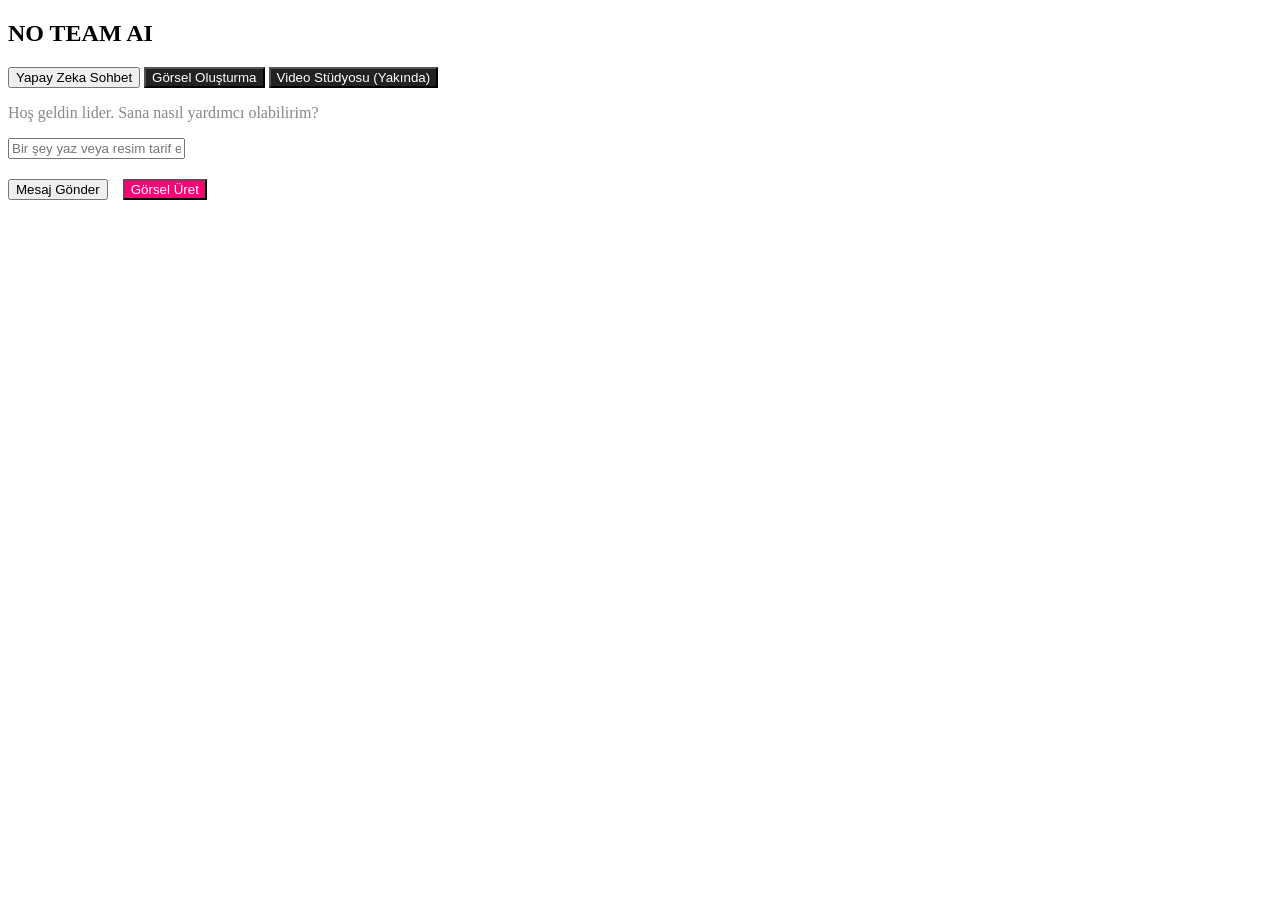
==== index.html @ cbb5425e "Create index.html" ====
<!DOCTYPE html>
<html lang="tr">
<head>
    <meta charset="UTF-8">
    <title>No Team AI | Dashboard</title>
    <link rel="stylesheet" href="style.css">
</head>
<body>
    <div class="sidebar">
        <h2>NO TEAM AI</h2>
        <button class="btn-primary">Yapay Zeka Sohbet</button>
        <button style="background:#222; color:white;">Görsel Oluşturma</button>
        <button style="background:#222; color:white;">Video Stüdyosu (Yakında)</button>
    </div>
    <div class="main-content">
        <div class="chat-box" id="output">
            <p style="color:#888;">Hoş geldin lider. Sana nasıl yardımcı olabilirim?</p>
        </div>
        <input type="text" id="userInput" placeholder="Bir şey yaz veya resim tarif et...">
        <div style="margin-top:20px; display:flex; gap:15px;">
            <button class="btn-primary" onclick="runAI('chat')">Mesaj Gönder</button>
            <button style="background:#ff0077; color:white;" onclick="runAI('img')">Görsel Üret</button>
        </div>
        <img id="resultImg" style="display:none;">
    </div>
    <script src="script.js"></script>
</body>
</html>
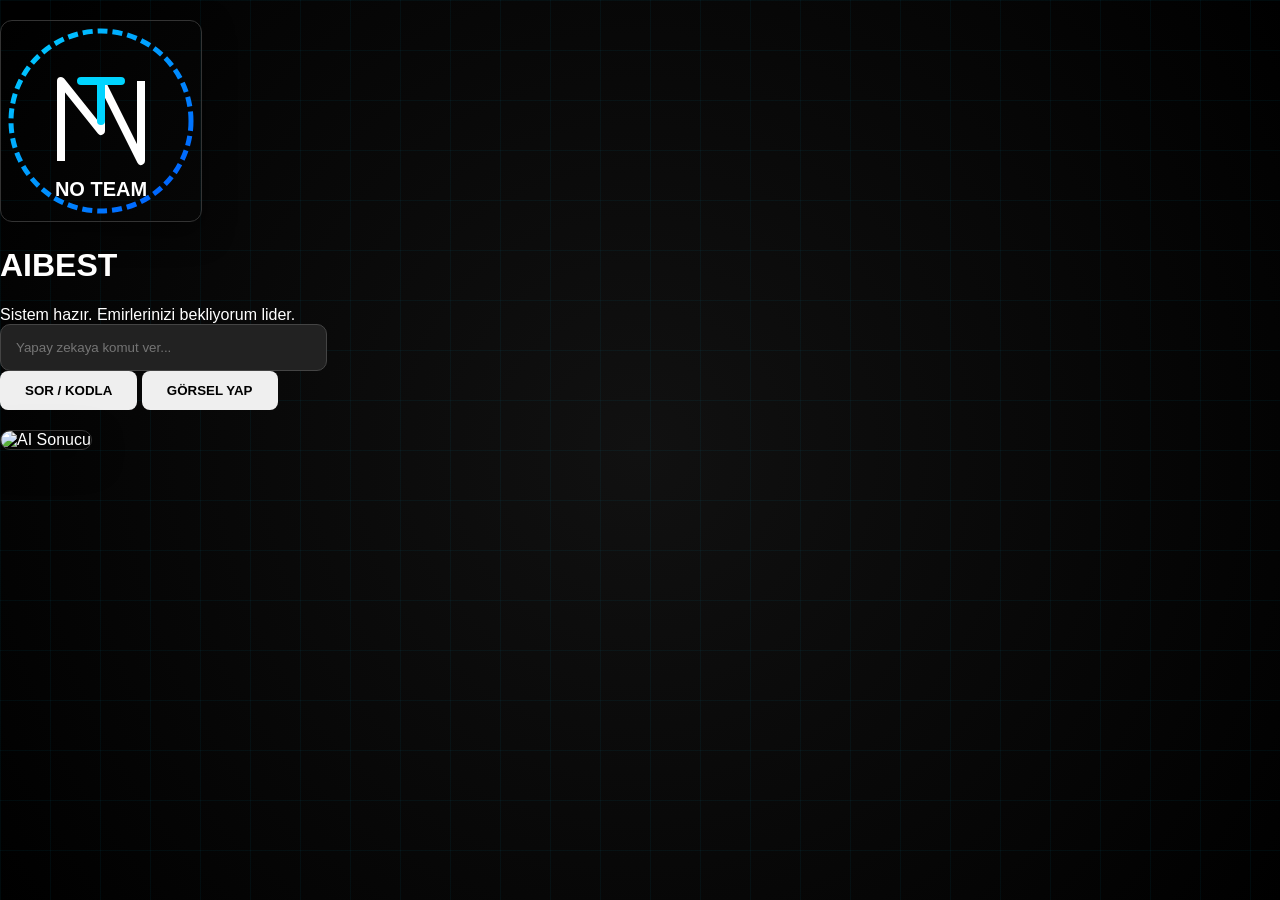
==== commit c70f4543: "Update index.html" ====
--- a/index.html
+++ b/index.html
@@ -2,28 +2,30 @@
 <html lang="tr">
 <head>
     <meta charset="UTF-8">
-    <title>No Team AI | Dashboard</title>
+    <meta name="viewport" content="width=device-width, initial-scale=1.0">
+    <title>AiBest | No Team Studio</title>
     <link rel="stylesheet" href="style.css">
+    <link rel="manifest" href="manifest.json">
 </head>
 <body>
-    <div class="sidebar">
-        <h2>NO TEAM AI</h2>
-        <button class="btn-primary">Yapay Zeka Sohbet</button>
-        <button style="background:#222; color:white;">Görsel Oluşturma</button>
-        <button style="background:#222; color:white;">Video Stüdyosu (Yakında)</button>
-    </div>
-    <div class="main-content">
-        <div class="chat-box" id="output">
-            <p style="color:#888;">Hoş geldin lider. Sana nasıl yardımcı olabilirim?</p>
+    <div class="container">
+        <header>
+            <img src="logo.svg" alt="AiBest Logo" class="logo">
+            <h1>AIBEST</h1>
+        </header>
+        
+        <div id="output" class="chat-display">Sistem hazır. Emirlerinizi bekliyorum lider.</div>
+        
+        <div class="input-area">
+            <input type="text" id="userInput" placeholder="Yapay zekaya komut ver...">
+            <div class="buttons">
+                <button class="btn-chat" onclick="runAI('chat')">SOR / KODLA</button>
+                <button class="btn-img" onclick="runAI('img')">GÖRSEL YAP</button>
+            </div>
         </div>
-        <input type="text" id="userInput" placeholder="Bir şey yaz veya resim tarif et...">
-        <div style="margin-top:20px; display:flex; gap:15px;">
-            <button class="btn-primary" onclick="runAI('chat')">Mesaj Gönder</button>
-            <button style="background:#ff0077; color:white;" onclick="runAI('img')">Görsel Üret</button>
-        </div>
-        <img id="resultImg" style="display:none;">
+        
+        <img id="resultImg" class="ai-image" alt="AI Sonucu">
     </div>
     <script src="script.js"></script>
 </body>
 </html>
-
--- a/style.css
+++ b/style.css
@@ -0,0 +1,32 @@
+body { background: #0a0a0a; color: white; font-family: 'Inter', sans-serif; margin: 0; display: flex; height: 100vh; }
+.sidebar { width: 250px; background: #111; border-right: 1px solid #222; padding: 20px; display: flex; flex-direction: column; gap: 15px; }
+.main-content { flex: 1; padding: 40px; display: flex; flex-direction: column; align-items: center; }
+.chat-box { width: 100%; max-width: 700px; height: 400px; background: #161616; border-radius: 15px; border: 1px solid #333; padding: 20px; overflow-y: auto; margin-bottom: 20px; }
+input { width: 100%; max-width: 700px; padding: 15px; background: #222; border: 1px solid #444; border-radius: 10px; color: white; outline: none; }
+button { padding: 12px 25px; border-radius: 8px; border: none; font-weight: bold; cursor: pointer; transition: 0.3s; }
+.btn-primary { background: #00d4ff; color: #000; }
+.btn-primary:hover { background: #00b8e6; }
+img { max-width: 100%; border-radius: 12px; margin-top: 20px; border: 1px solid #333; box-shadow: 0 10px 30px rgba(0,0,0,0.5); }
+
+body {
+    background: radial-gradient(circle at center, #111 0%, #000 100%);
+    overflow-x: hidden;
+}
+
+body::before {
+    content: "";
+    position: fixed;
+    top: 0; left: 0;
+    width: 200%; height: 200%;
+    background-image: 
+        linear-gradient(rgba(0, 212, 255, 0.05) 1px, transparent 1px),
+        linear-gradient(90deg, rgba(0, 212, 255, 0.05) 1px, transparent 1px);
+    background-size: 50px 50px;
+    animation: move 60s linear infinite;
+    z-index: -1;
+}
+
+@keyframes move {
+    from { transform: translate(0, 0); }
+    to { transform: translate(-50px, -50px); }
+      }
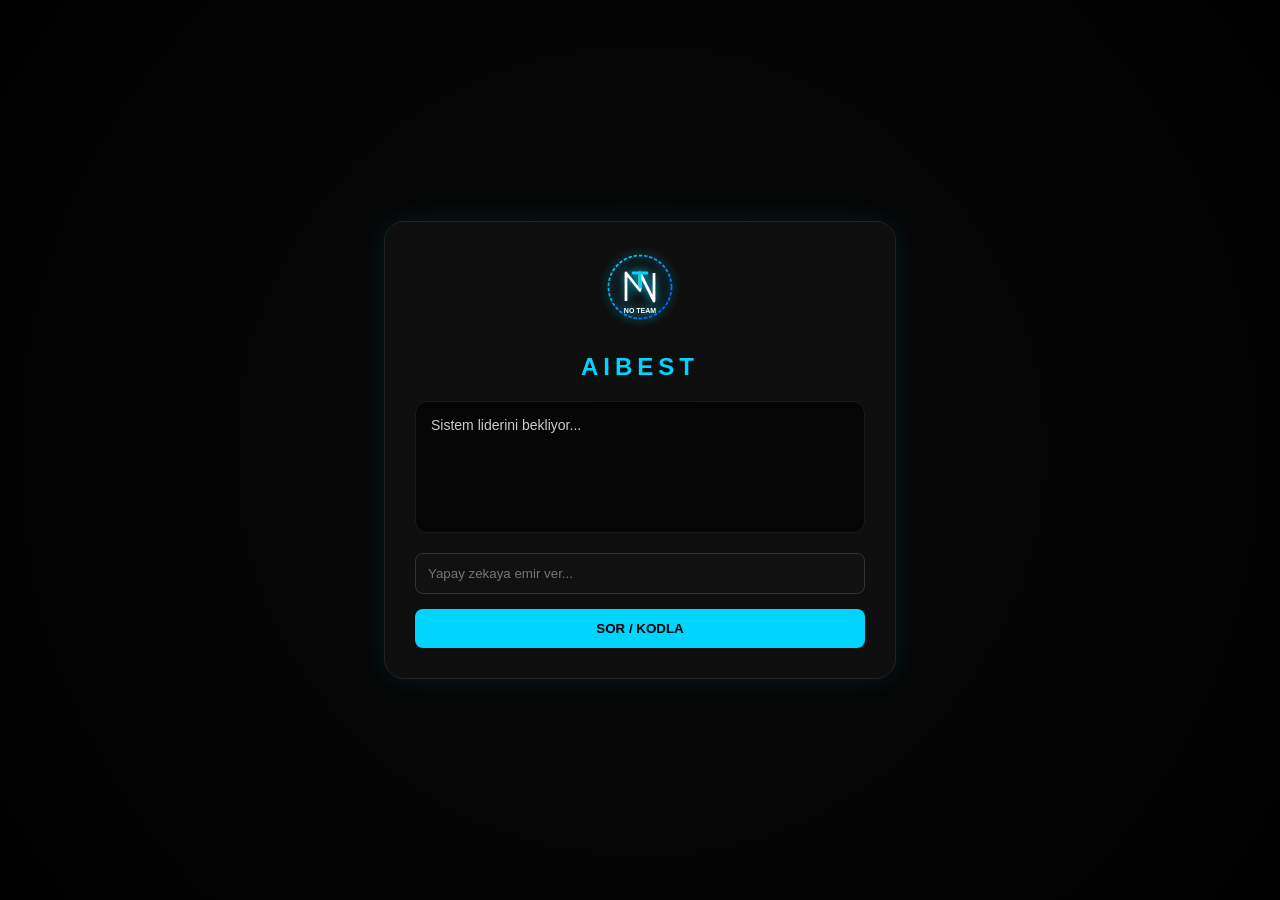
==== commit 95c22aa4: "Add files via upload" ====
--- a/index.html
+++ b/index.html
@@ -5,7 +5,6 @@
     <meta name="viewport" content="width=device-width, initial-scale=1.0">
     <title>AiBest | No Team Studio</title>
     <link rel="stylesheet" href="style.css">
-    <link rel="manifest" href="manifest.json">
 </head>
 <body>
     <div class="container">
@@ -14,17 +13,14 @@
             <h1>AIBEST</h1>
         </header>
         
-        <div id="output" class="chat-display">Sistem hazır. Emirlerinizi bekliyorum lider.</div>
+        <div id="output" class="chat-display">Sistem liderini bekliyor...</div>
         
         <div class="input-area">
-            <input type="text" id="userInput" placeholder="Yapay zekaya komut ver...">
+            <input type="text" id="userInput" placeholder="Yapay zekaya emir ver...">
             <div class="buttons">
-                <button class="btn-chat" onclick="runAI('chat')">SOR / KODLA</button>
-                <button class="btn-img" onclick="runAI('img')">GÖRSEL YAP</button>
+                <button class="btn-chat" onclick="runAI()">SOR / KODLA</button>
             </div>
         </div>
-        
-        <img id="resultImg" class="ai-image" alt="AI Sonucu">
     </div>
     <script src="script.js"></script>
 </body>
--- a/style.css
+++ b/style.css
@@ -1,32 +1,60 @@
-body { background: #0a0a0a; color: white; font-family: 'Inter', sans-serif; margin: 0; display: flex; height: 100vh; }
-.sidebar { width: 250px; background: #111; border-right: 1px solid #222; padding: 20px; display: flex; flex-direction: column; gap: 15px; }
-.main-content { flex: 1; padding: 40px; display: flex; flex-direction: column; align-items: center; }
-.chat-box { width: 100%; max-width: 700px; height: 400px; background: #161616; border-radius: 15px; border: 1px solid #333; padding: 20px; overflow-y: auto; margin-bottom: 20px; }
-input { width: 100%; max-width: 700px; padding: 15px; background: #222; border: 1px solid #444; border-radius: 10px; color: white; outline: none; }
-button { padding: 12px 25px; border-radius: 8px; border: none; font-weight: bold; cursor: pointer; transition: 0.3s; }
-.btn-primary { background: #00d4ff; color: #000; }
-.btn-primary:hover { background: #00b8e6; }
-img { max-width: 100%; border-radius: 12px; margin-top: 20px; border: 1px solid #333; box-shadow: 0 10px 30px rgba(0,0,0,0.5); }
-
 body {
-    background: radial-gradient(circle at center, #111 0%, #000 100%);
-    overflow-x: hidden;
+    background: radial-gradient(circle at center, #0a0a0a 0%, #000 100%);
+    color: white;
+    font-family: 'Segoe UI', sans-serif;
+    margin: 0;
+    display: flex;
+    justify-content: center;
+    align-items: center;
+    min-height: 100vh;
 }
 
-body::before {
-    content: "";
-    position: fixed;
-    top: 0; left: 0;
-    width: 200%; height: 200%;
-    background-image: 
-        linear-gradient(rgba(0, 212, 255, 0.05) 1px, transparent 1px),
-        linear-gradient(90deg, rgba(0, 212, 255, 0.05) 1px, transparent 1px);
-    background-size: 50px 50px;
-    animation: move 60s linear infinite;
-    z-index: -1;
+.container {
+    width: 90%;
+    max-width: 450px;
+    background: rgba(15, 15, 15, 0.95);
+    padding: 30px;
+    border-radius: 20px;
+    border: 1px solid #222;
+    box-shadow: 0 0 30px rgba(0, 212, 255, 0.1);
+    text-align: center;
 }
 
-@keyframes move {
-    from { transform: translate(0, 0); }
-    to { transform: translate(-50px, -50px); }
-      }
+.logo { width: 70px; margin-bottom: 10px; filter: drop-shadow(0 0 5px #00d4ff); }
+h1 { font-size: 24px; color: #00d4ff; letter-spacing: 5px; margin-bottom: 20px; }
+
+.chat-display {
+    background: #050505;
+    padding: 15px;
+    border-radius: 12px;
+    min-height: 100px;
+    margin-bottom: 20px;
+    border: 1px solid #1a1a1a;
+    font-size: 14px;
+    color: #ccc;
+    text-align: left;
+    overflow-y: auto;
+}
+
+input {
+    width: 100%;
+    padding: 12px;
+    background: #111;
+    border: 1px solid #333;
+    border-radius: 8px;
+    color: white;
+    outline: none;
+    box-sizing: border-box;
+}
+
+.buttons { margin-top: 15px; }
+button {
+    width: 100%;
+    padding: 12px;
+    border: none;
+    border-radius: 8px;
+    font-weight: bold;
+    cursor: pointer;
+    background: #00d4ff;
+    color: black;
+}
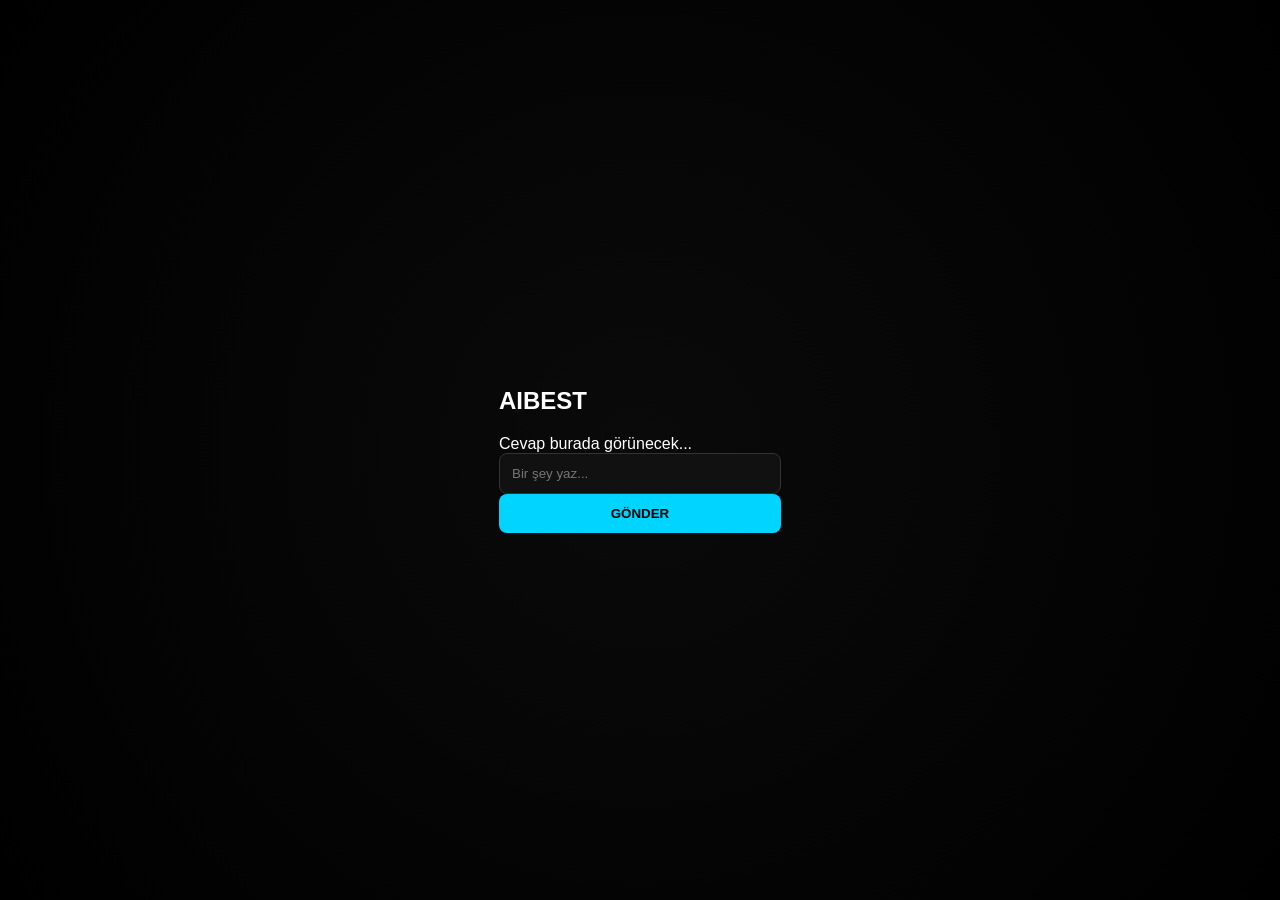
==== commit ca194e8d: "Update index.html" ====
--- a/index.html
+++ b/index.html
@@ -1,26 +1,16 @@
 <!DOCTYPE html>
-<html lang="tr">
+<html>
 <head>
     <meta charset="UTF-8">
-    <meta name="viewport" content="width=device-width, initial-scale=1.0">
-    <title>AiBest | No Team Studio</title>
+    <title>AiBest</title>
     <link rel="stylesheet" href="style.css">
 </head>
 <body>
-    <div class="container">
-        <header>
-            <img src="logo.svg" alt="AiBest Logo" class="logo">
-            <h1>AIBEST</h1>
-        </header>
-        
-        <div id="output" class="chat-display">Sistem liderini bekliyor...</div>
-        
-        <div class="input-area">
-            <input type="text" id="userInput" placeholder="Yapay zekaya emir ver...">
-            <div class="buttons">
-                <button class="btn-chat" onclick="runAI()">SOR / KODLA</button>
-            </div>
-        </div>
+    <div class="box">
+        <h2>AIBEST</h2>
+        <div id="sonuc">Cevap burada görünecek...</div>
+        <input type="text" id="mesaj" placeholder="Bir şey yaz...">
+        <button onclick="aiSorgula()">GÖNDER</button>
     </div>
     <script src="script.js"></script>
 </body>
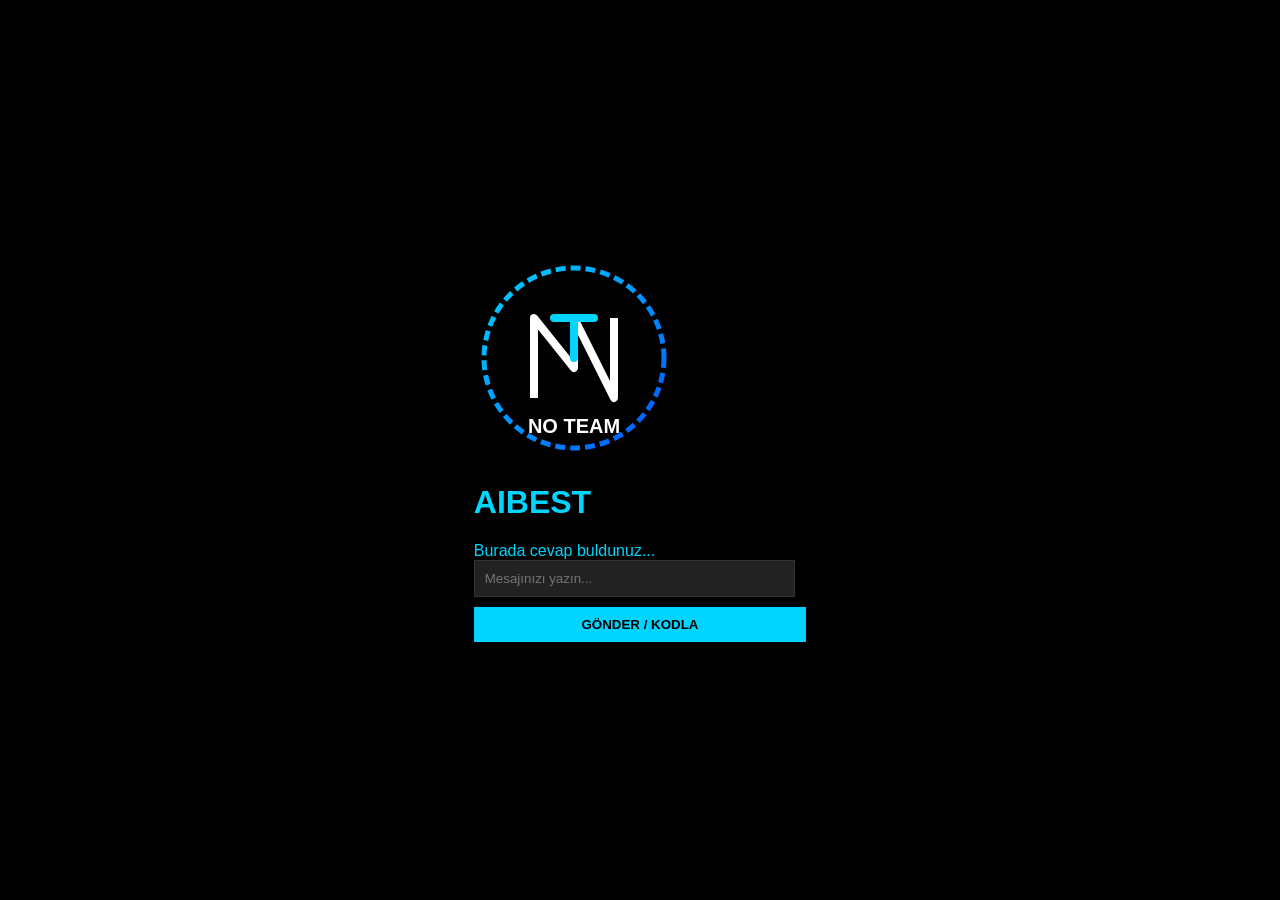
==== commit 4901bb94: "Update index.html" ====
--- a/index.html
+++ b/index.html
@@ -1,16 +1,27 @@
 <!DOCTYPE html>
-<html>
+<html lang="tr">
 <head>
     <meta charset="UTF-8">
-    <title>AiBest</title>
+    <meta name="viewport" content="width=device-width, initial-scale=1.0">
+    <title>AiBest | No Team</title>
     <link rel="stylesheet" href="style.css">
 </head>
 <body>
-    <div class="box">
-        <h2>AIBEST</h2>
-        <div id="sonuc">Cevap burada görünecek...</div>
-        <input type="text" id="mesaj" placeholder="Bir şey yaz...">
-        <button onclick="aiSorgula()">GÖNDER</button>
+    <div class="main-container">
+        <div class="card">
+            <div class="logo-area">
+                <img src="logo.svg" alt="Logo" class="logo">
+                <div class="logo-glow"></div>
+            </div>
+            <h1>AIBEST</h1>
+            
+            <div id="output" class="response-box">Burada cevap buldunuz...</div>
+            
+            <div class="input-group">
+                <input type="text" id="userInput" placeholder="Mesajınızı yazın...">
+                <button onclick="runAI()" class="btn-main">GÖNDER / KODLA</button>
+            </div>
+        </div>
     </div>
     <script src="script.js"></script>
 </body>
--- a/style.css
+++ b/style.css
@@ -1,60 +1,5 @@
-body {
-    background: radial-gradient(circle at center, #0a0a0a 0%, #000 100%);
-    color: white;
-    font-family: 'Segoe UI', sans-serif;
-    margin: 0;
-    display: flex;
-    justify-content: center;
-    align-items: center;
-    min-height: 100vh;
-}
-
-.container {
-    width: 90%;
-    max-width: 450px;
-    background: rgba(15, 15, 15, 0.95);
-    padding: 30px;
-    border-radius: 20px;
-    border: 1px solid #222;
-    box-shadow: 0 0 30px rgba(0, 212, 255, 0.1);
-    text-align: center;
-}
-
-.logo { width: 70px; margin-bottom: 10px; filter: drop-shadow(0 0 5px #00d4ff); }
-h1 { font-size: 24px; color: #00d4ff; letter-spacing: 5px; margin-bottom: 20px; }
-
-.chat-display {
-    background: #050505;
-    padding: 15px;
-    border-radius: 12px;
-    min-height: 100px;
-    margin-bottom: 20px;
-    border: 1px solid #1a1a1a;
-    font-size: 14px;
-    color: #ccc;
-    text-align: left;
-    overflow-y: auto;
-}
-
-input {
-    width: 100%;
-    padding: 12px;
-    background: #111;
-    border: 1px solid #333;
-    border-radius: 8px;
-    color: white;
-    outline: none;
-    box-sizing: border-box;
-}
-
-.buttons { margin-top: 15px; }
-button {
-    width: 100%;
-    padding: 12px;
-    border: none;
-    border-radius: 8px;
-    font-weight: bold;
-    cursor: pointer;
-    background: #00d4ff;
-    color: black;
-}
+body { background: #000; color: #00d4ff; font-family: sans-serif; display: flex; justify-content: center; align-items: center; height: 100vh; margin: 0; }
+.box { background: #111; padding: 20px; border-radius: 15px; border: 1px solid #00d4ff; width: 300px; text-align: center; }
+#sonuc { background: #000; padding: 10px; margin: 10px 0; min-height: 50px; border-radius: 5px; font-size: 14px; color: #fff; }
+input { width: 90%; padding: 10px; margin-bottom: 10px; background: #222; border: 1px solid #333; color: #fff; }
+button { width: 100%; padding: 10px; background: #00d4ff; border: none; font-weight: bold; cursor: pointer; }
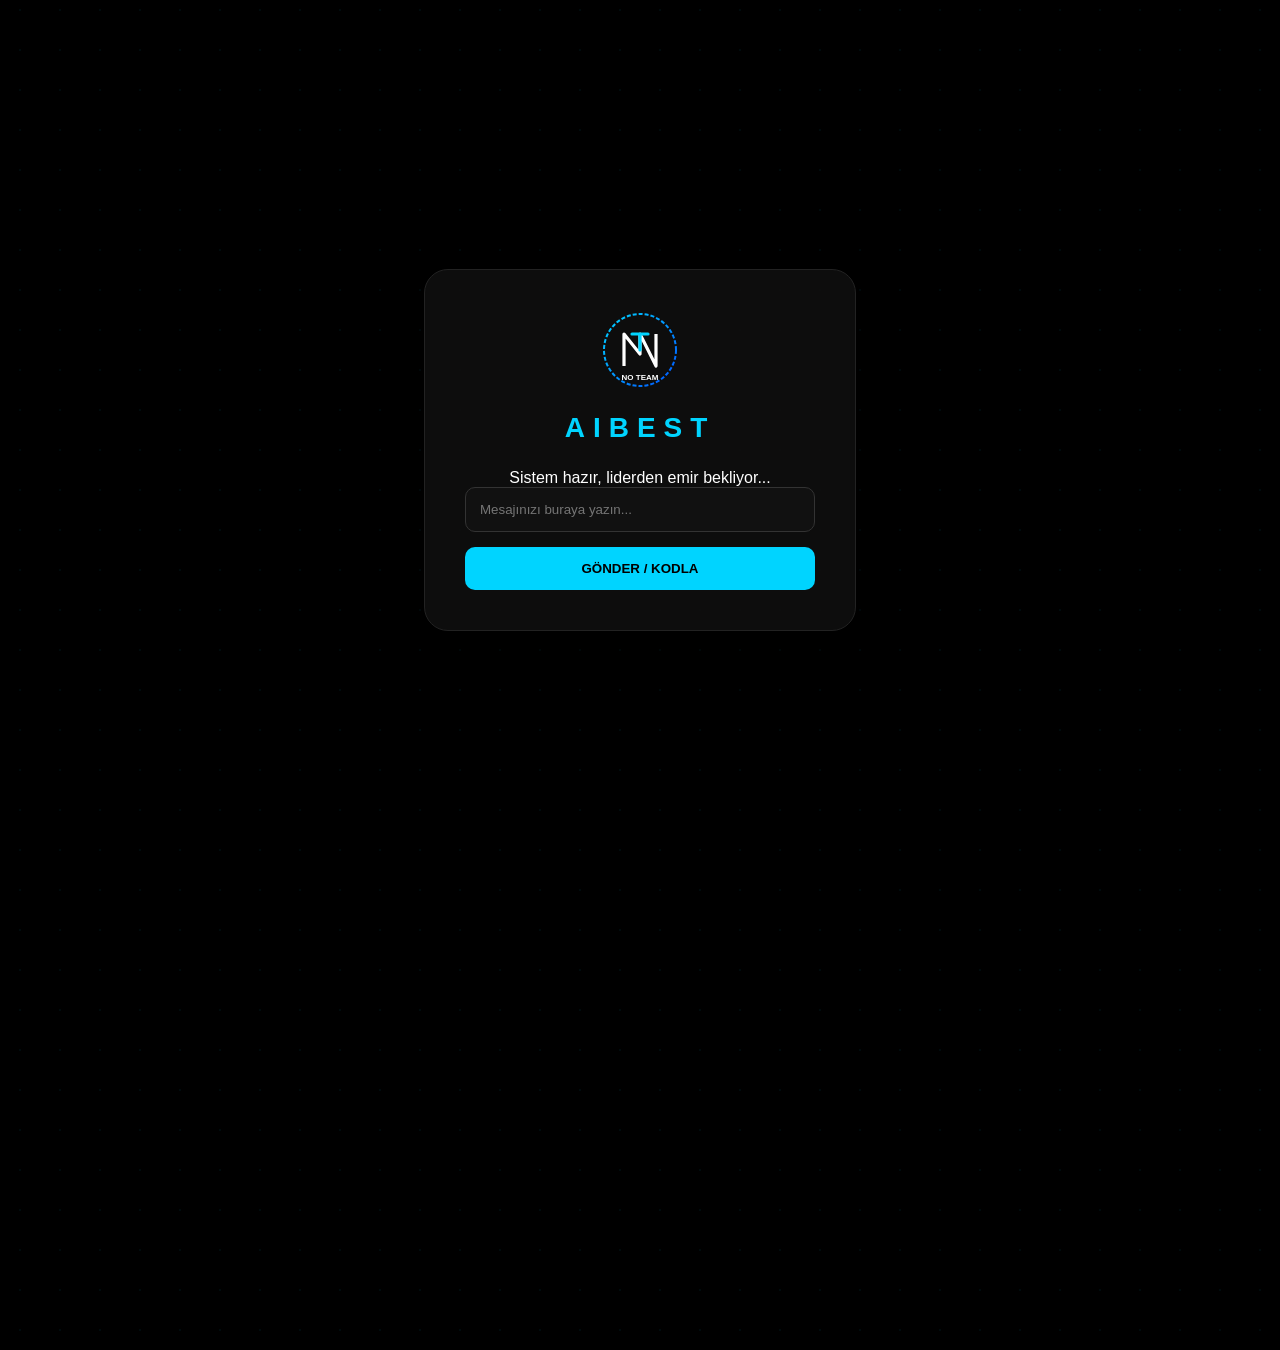
==== commit 2fadc543: "Update index.html" ====
--- a/index.html
+++ b/index.html
@@ -7,20 +7,17 @@
     <link rel="stylesheet" href="style.css">
 </head>
 <body>
-    <div class="main-container">
-        <div class="card">
-            <div class="logo-area">
-                <img src="logo.svg" alt="Logo" class="logo">
-                <div class="logo-glow"></div>
-            </div>
-            <h1>AIBEST</h1>
-            
-            <div id="output" class="response-box">Burada cevap buldunuz...</div>
-            
-            <div class="input-group">
-                <input type="text" id="userInput" placeholder="Mesajınızı yazın...">
-                <button onclick="runAI()" class="btn-main">GÖNDER / KODLA</button>
-            </div>
+    <div class="card">
+        <div class="logo-area">
+            <img src="logo.svg" alt="Logo" class="logo">
+        </div>
+        <h1>AIBEST</h1>
+        
+        <div id="output" class="cevap-alani">Sistem hazır, liderden emir bekliyor...</div>
+        
+        <div class="input-group">
+            <input type="text" id="userInput" placeholder="Mesajınızı buraya yazın...">
+            <button onclick="runAI()" class="btn-main">GÖNDER / KODLA</button>
         </div>
     </div>
     <script src="script.js"></script>
--- a/style.css
+++ b/style.css
@@ -1,5 +1,94 @@
-body { background: #000; color: #00d4ff; font-family: sans-serif; display: flex; justify-content: center; align-items: center; height: 100vh; margin: 0; }
-.box { background: #111; padding: 20px; border-radius: 15px; border: 1px solid #00d4ff; width: 300px; text-align: center; }
-#sonuc { background: #000; padding: 10px; margin: 10px 0; min-height: 50px; border-radius: 5px; font-size: 14px; color: #fff; }
-input { width: 90%; padding: 10px; margin-bottom: 10px; background: #222; border: 1px solid #333; color: #fff; }
-button { width: 100%; padding: 10px; background: #00d4ff; border: none; font-weight: bold; cursor: pointer; }
+body {
+    background: #000;
+    margin: 0;
+    font-family: 'Inter', sans-serif;
+    display: flex;
+    justify-content: center;
+    align-items: center;
+    height: 100vh;
+    color: white;
+    overflow: hidden;
+}
+
+/* Arka plandaki o teknolojik hava */
+body::before {
+    content: "";
+    position: absolute;
+    width: 200%;
+    height: 200%;
+    background-image: radial-gradient(#00d4ff 1px, transparent 1px);
+    background-size: 40px 40px;
+    opacity: 0.05;
+    z-index: -1;
+}
+
+.card {
+    background: rgba(15, 15, 15, 0.9);
+    padding: 40px;
+    border-radius: 24px;
+    border: 1px solid #222;
+    width: 350px;
+    text-align: center;
+    box-shadow: 0 20px 50px rgba(0,0,0,0.5);
+}
+
+.logo-area { position: relative; margin-bottom: 15px; }
+.logo { width: 80px; z-index: 2; position: relative; }
+.logo-glow {
+    position: absolute;
+    top: 50%; left: 50%;
+    transform: translate(-50%, -50%);
+    width: 90px; height: 90px;
+    background: #00d4ff;
+    filter: blur(40px);
+    opacity: 0.3;
+}
+
+h1 {
+    color: #00d4ff;
+    letter-spacing: 8px;
+    font-size: 28px;
+    margin-bottom: 25px;
+}
+
+.response-box {
+    background: #050505;
+    border: 1px solid #1a1a1a;
+    border-radius: 12px;
+    padding: 15px;
+    min-height: 80px;
+    max-height: 200px;
+    overflow-y: auto;
+    margin-bottom: 20px;
+    font-size: 14px;
+    color: #bbb;
+    text-align: left;
+    line-height: 1.5;
+}
+
+input {
+    width: 100%;
+    padding: 14px;
+    background: #111;
+    border: 1px solid #333;
+    border-radius: 10px;
+    color: white;
+    box-sizing: border-box;
+    margin-bottom: 15px;
+    outline: none;
+}
+
+input:focus { border-color: #00d4ff; }
+
+.btn-main {
+    width: 100%;
+    padding: 14px;
+    background: #00d4ff;
+    border: none;
+    border-radius: 10px;
+    font-weight: bold;
+    cursor: pointer;
+    transition: 0.3s;
+}
+
+.btn-main:hover { background: #00b4db; transform: scale(1.02); }
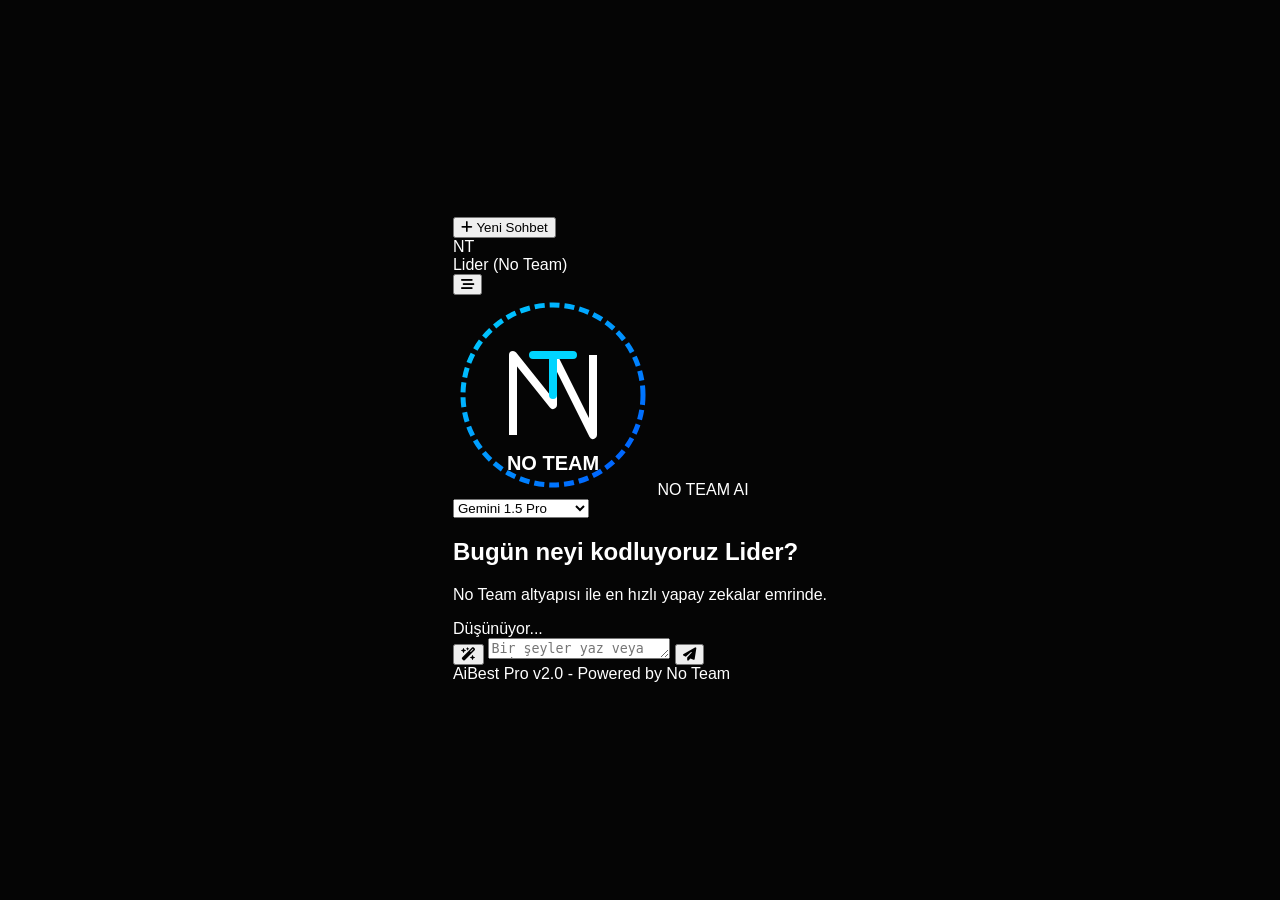
==== commit 0af4a94e: "Update index.html" ====
--- a/index.html
+++ b/index.html
@@ -3,22 +3,66 @@
 <head>
     <meta charset="UTF-8">
     <meta name="viewport" content="width=device-width, initial-scale=1.0">
-    <title>AiBest | No Team</title>
+    <title>AiBest Pro | No Team Global</title>
+    <link href="https://fonts.googleapis.com/css2?family=Inter:wght@300;400;600&display=swap" rel="stylesheet">
+    <link rel="stylesheet" href="https://cdnjs.cloudflare.com/ajax/libs/font-awesome/6.4.0/css/all.min.css">
     <link rel="stylesheet" href="style.css">
 </head>
 <body>
-    <div class="card">
-        <div class="logo-area">
-            <img src="logo.svg" alt="Logo" class="logo">
-        </div>
-        <h1>AIBEST</h1>
-        
-        <div id="output" class="cevap-alani">Sistem hazır, liderden emir bekliyor...</div>
-        
-        <div class="input-group">
-            <input type="text" id="userInput" placeholder="Mesajınızı buraya yazın...">
-            <button onclick="runAI()" class="btn-main">GÖNDER / KODLA</button>
-        </div>
+    <div class="app-shell">
+        <nav id="sidebar" class="sidebar">
+            <div class="sidebar-top">
+                <button onclick="createNewChat()" class="btn-new-chat">
+                    <i class="fa-solid fa-plus"></i> <span>Yeni Sohbet</span>
+                </button>
+            </div>
+            <div id="historyList" class="history-list">
+                </div>
+            <div class="sidebar-footer">
+                <div class="user-badge">
+                    <div class="avatar">NT</div>
+                    <span>Lider (No Team)</span>
+                </div>
+            </div>
+        </nav>
+
+        <main class="chat-viewport">
+            <header class="chat-header">
+                <div class="header-left">
+                    <button id="menuBtn" class="icon-btn"><i class="fa-solid fa-bars-staggered"></i></button>
+                    <div class="brand">
+                        <img src="logo.svg" class="floating-logo" alt="NT">
+                        <span class="brand-name">NO TEAM AI</span>
+                    </div>
+                </div>
+                <div class="header-right">
+                    <select id="modelSelect" class="model-dropdown">
+                        <option value="gemini">Gemini 1.5 Pro</option>
+                        <option value="grok">Grok-1 (Llama-3)</option>
+                        <option value="pro">GPT-4 Turbo Mode</option>
+                    </select>
+                </div>
+            </header>
+
+            <div id="chatWindow" class="chat-window">
+                <div class="welcome-screen">
+                    <h2>Bugün neyi kodluyoruz Lider?</h2>
+                    <p>No Team altyapısı ile en hızlı yapay zekalar emrinde.</p>
+                </div>
+            </div>
+
+            <div class="chat-footer">
+                <div id="typingIndicator" class="typing-status">
+                    <div class="dot-flashing"></div> <span>Düşünüyor...</span>
+                </div>
+                <div class="input-container">
+                    <button class="action-btn" onclick="triggerImageGen()"><i class="fa-solid fa-wand-magic-sparkles"></i></button>
+                    <textarea id="userInput" placeholder="Bir şeyler yaz veya emir ver..." rows="1"></textarea>
+                    <button class="send-btn" id="sendBtn"><i class="fa-solid fa-paper-plane"></i></button>
+                </div>
+                <div class="copyright">AiBest Pro v2.0 - Powered by No Team</div>
+            </div>
+        </main>
     </div>
     <script src="script.js"></script>
 </body>
--- a/style.css
+++ b/style.css
@@ -1,94 +1,63 @@
 body {
-    background: #000;
+    background: #050505;
     margin: 0;
-    font-family: 'Inter', sans-serif;
+    font-family: sans-serif;
     display: flex;
     justify-content: center;
     align-items: center;
     height: 100vh;
     color: white;
-    overflow: hidden;
-}
-
-/* Arka plandaki o teknolojik hava */
-body::before {
-    content: "";
-    position: absolute;
-    width: 200%;
-    height: 200%;
-    background-image: radial-gradient(#00d4ff 1px, transparent 1px);
-    background-size: 40px 40px;
-    opacity: 0.05;
-    z-index: -1;
 }
 
 .card {
-    background: rgba(15, 15, 15, 0.9);
-    padding: 40px;
-    border-radius: 24px;
-    border: 1px solid #222;
+    background: #111;
+    padding: 30px;
+    border-radius: 20px;
+    border: 2px solid #00d4ff;
     width: 350px;
     text-align: center;
-    box-shadow: 0 20px 50px rgba(0,0,0,0.5);
+    box-shadow: 0 0 20px rgba(0, 212, 255, 0.2);
 }
 
-.logo-area { position: relative; margin-bottom: 15px; }
-.logo { width: 80px; z-index: 2; position: relative; }
-.logo-glow {
-    position: absolute;
-    top: 50%; left: 50%;
-    transform: translate(-50%, -50%);
-    width: 90px; height: 90px;
-    background: #00d4ff;
-    filter: blur(40px);
-    opacity: 0.3;
-}
+.logo { width: 80px; margin-bottom: 10px; }
 
 h1 {
     color: #00d4ff;
-    letter-spacing: 8px;
-    font-size: 28px;
-    margin-bottom: 25px;
+    letter-spacing: 5px;
+    margin-bottom: 20px;
 }
 
-.response-box {
-    background: #050505;
-    border: 1px solid #1a1a1a;
-    border-radius: 12px;
+/* CEVAP KUTUSU BURASI - ARTIK ÇOK NET */
+.cevap-alani {
+    background: #000;
+    border: 1px solid #333;
+    color: #00ff00; /* Robotik yeşil cevaplar */
     padding: 15px;
-    min-height: 80px;
-    max-height: 200px;
-    overflow-y: auto;
+    border-radius: 10px;
+    min-height: 100px;
     margin-bottom: 20px;
+    text-align: left;
     font-size: 14px;
-    color: #bbb;
-    text-align: left;
-    line-height: 1.5;
+    word-wrap: break-word;
 }
 
 input {
     width: 100%;
-    padding: 14px;
-    background: #111;
-    border: 1px solid #333;
-    border-radius: 10px;
+    padding: 12px;
+    background: #222;
+    border: 1px solid #444;
+    border-radius: 8px;
     color: white;
+    margin-bottom: 10px;
     box-sizing: border-box;
-    margin-bottom: 15px;
-    outline: none;
 }
-
-input:focus { border-color: #00d4ff; }
 
 .btn-main {
     width: 100%;
-    padding: 14px;
+    padding: 12px;
     background: #00d4ff;
     border: none;
-    border-radius: 10px;
+    border-radius: 8px;
     font-weight: bold;
     cursor: pointer;
-    transition: 0.3s;
 }
-
-.btn-main:hover { background: #00b4db; transform: scale(1.02); }
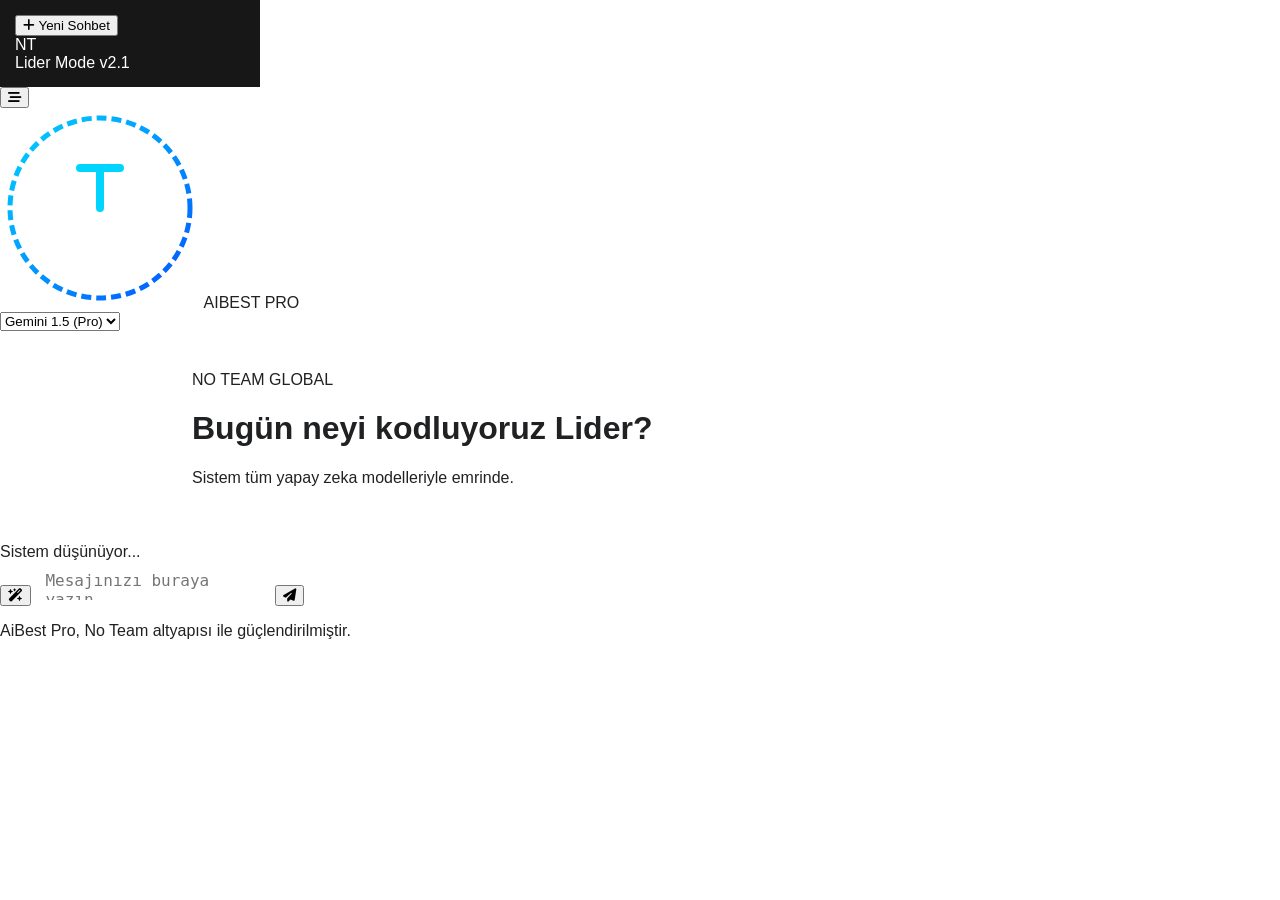
==== commit 2f5d3cbd: "Update index.html" ====
--- a/index.html
+++ b/index.html
@@ -2,68 +2,68 @@
 <html lang="tr">
 <head>
     <meta charset="UTF-8">
-    <meta name="viewport" content="width=device-width, initial-scale=1.0">
-    <title>AiBest Pro | No Team Global</title>
-    <link href="https://fonts.googleapis.com/css2?family=Inter:wght@300;400;600&display=swap" rel="stylesheet">
-    <link rel="stylesheet" href="https://cdnjs.cloudflare.com/ajax/libs/font-awesome/6.4.0/css/all.min.css">
+    <meta name="viewport" content="width=device-width, initial-scale=1.0, maximum-scale=1.0, user-scalable=no">
+    <title>AiBest Elite | No Team</title>
+    <link href="https://fonts.googleapis.com/css2?family=Plus+Jakarta+Sans:wght@400;600;700&display=swap" rel="stylesheet">
+    <link rel="stylesheet" href="https://cdnjs.cloudflare.com/ajax/libs/font-awesome/6.4.2/css/all.min.css">
     <link rel="stylesheet" href="style.css">
 </head>
 <body>
-    <div class="app-shell">
-        <nav id="sidebar" class="sidebar">
-            <div class="sidebar-top">
-                <button onclick="createNewChat()" class="btn-new-chat">
-                    <i class="fa-solid fa-plus"></i> <span>Yeni Sohbet</span>
-                </button>
+    <div class="app-container">
+        <aside id="sidebar" class="sidebar">
+            <div class="sidebar-header">
+                <button onclick="newChat()" class="btn-plus"><i class="fa-solid fa-plus"></i> Yeni Sohbet</button>
             </div>
-            <div id="historyList" class="history-list">
+            <div id="chatHistory" class="history-container">
                 </div>
             <div class="sidebar-footer">
-                <div class="user-badge">
-                    <div class="avatar">NT</div>
-                    <span>Lider (No Team)</span>
+                <div class="user-info">
+                    <div class="avatar-circle">NT</div>
+                    <span>Lider Mode v2.1</span>
                 </div>
             </div>
-        </nav>
+        </aside>
 
-        <main class="chat-viewport">
-            <header class="chat-header">
-                <div class="header-left">
-                    <button id="menuBtn" class="icon-btn"><i class="fa-solid fa-bars-staggered"></i></button>
+        <main class="main-content">
+            <nav class="navbar">
+                <div class="nav-left">
+                    <button class="menu-trigger" onclick="toggleSidebar()"><i class="fa-solid fa-bars-staggered"></i></button>
                     <div class="brand">
-                        <img src="logo.svg" class="floating-logo" alt="NT">
-                        <span class="brand-name">NO TEAM AI</span>
+                        <img src="logo.svg" class="logo-spin" alt="NT">
+                        <span class="brand-text">AIBEST PRO</span>
                     </div>
                 </div>
-                <div class="header-right">
-                    <select id="modelSelect" class="model-dropdown">
-                        <option value="gemini">Gemini 1.5 Pro</option>
-                        <option value="grok">Grok-1 (Llama-3)</option>
-                        <option value="pro">GPT-4 Turbo Mode</option>
+                <div class="nav-right">
+                    <select id="modelSelect" class="custom-select">
+                        <option value="gemini">Gemini 1.5 (Pro)</option>
+                        <option value="groq">Grok-1 (Turbo)</option>
                     </select>
                 </div>
-            </header>
+            </nav>
 
             <div id="chatWindow" class="chat-window">
-                <div class="welcome-screen">
-                    <h2>Bugün neyi kodluyoruz Lider?</h2>
-                    <p>No Team altyapısı ile en hızlı yapay zekalar emrinde.</p>
+                <div class="welcome-box">
+                    <div class="nt-badge">NO TEAM GLOBAL</div>
+                    <h1>Bugün neyi kodluyoruz Lider?</h1>
+                    <p>Sistem tüm yapay zeka modelleriyle emrinde.</p>
                 </div>
             </div>
 
-            <div class="chat-footer">
-                <div id="typingIndicator" class="typing-status">
-                    <div class="dot-flashing"></div> <span>Düşünüyor...</span>
+            <div class="bottom-area">
+                <div id="typing" class="thinking-loader">
+                    <div class="bounce-dot"></div>
+                    <span>Sistem düşünüyor...</span>
                 </div>
-                <div class="input-container">
-                    <button class="action-btn" onclick="triggerImageGen()"><i class="fa-solid fa-wand-magic-sparkles"></i></button>
-                    <textarea id="userInput" placeholder="Bir şeyler yaz veya emir ver..." rows="1"></textarea>
-                    <button class="send-btn" id="sendBtn"><i class="fa-solid fa-paper-plane"></i></button>
+                <div class="input-wrapper">
+                    <button class="tool-btn" onclick="askForImage()" title="Resim Oluştur"><i class="fa-solid fa-wand-magic-sparkles"></i></button>
+                    <textarea id="userInput" placeholder="Mesajınızı buraya yazın..." rows="1"></textarea>
+                    <button id="sendBtn" class="send-action"><i class="fa-solid fa-paper-plane"></i></button>
                 </div>
-                <div class="copyright">AiBest Pro v2.0 - Powered by No Team</div>
+                <p class="legal-text">AiBest Pro, No Team altyapısı ile güçlendirilmiştir.</p>
             </div>
         </main>
     </div>
+    <div id="sidebarOverlay" class="overlay" onclick="toggleSidebar()"></div>
     <script src="script.js"></script>
 </body>
 </html>
--- a/style.css
+++ b/style.css
@@ -1,63 +1,52 @@
-body {
-    background: #050505;
-    margin: 0;
-    font-family: sans-serif;
-    display: flex;
-    justify-content: center;
-    align-items: center;
-    height: 100vh;
-    color: white;
+:root {
+    --primary: #00d4ff;
+    --text-main: #202123;
+    --sidebar-bg: #171717;
+    --white: #ffffff;
+    --gray-bg: #f9f9f9;
 }
 
-.card {
-    background: #111;
-    padding: 30px;
-    border-radius: 20px;
-    border: 2px solid #00d4ff;
-    width: 350px;
-    text-align: center;
-    box-shadow: 0 0 20px rgba(0, 212, 255, 0.2);
-}
+* { box-sizing: border-box; transition: all 0.2s ease; }
+body { margin: 0; font-family: 'Inter', sans-serif; background: var(--white); color: var(--text-main); }
 
-.logo { width: 80px; margin-bottom: 10px; }
+.app-shell { display: flex; height: 100vh; overflow: hidden; }
 
-h1 {
-    color: #00d4ff;
-    letter-spacing: 5px;
-    margin-bottom: 20px;
-}
+/* Sidebar Tasarımı */
+.sidebar { width: 260px; background: var(--sidebar-bg); color: white; display: flex; flex-direction: column; padding: 15px; }
+.btn-new-chat { background: transparent; border: 1px solid #444; color: white; padding: 12px; border-radius: 8px; cursor: pointer; display: flex; align-items: center; gap: 10px; font-weight: 600; }
+.btn-new-chat:hover { background: #2a2b32; border-color: var(--primary); }
+.history-list { flex: 1; overflow-y: auto; margin-top: 20px; }
+.history-item { padding: 12px; border-radius: 8px; font-size: 13px; cursor: pointer; white-space: nowrap; overflow: hidden; text-overflow: ellipsis; display: flex; align-items: center; gap: 10px; }
+.history-item:hover { background: #2a2b32; }
 
-/* CEVAP KUTUSU BURASI - ARTIK ÇOK NET */
-.cevap-alani {
-    background: #000;
-    border: 1px solid #333;
-    color: #00ff00; /* Robotik yeşil cevaplar */
-    padding: 15px;
-    border-radius: 10px;
-    min-height: 100px;
-    margin-bottom: 20px;
-    text-align: left;
-    font-size: 14px;
-    word-wrap: break-word;
-}
+/* Chat Alanı */
+.chat-viewport { flex: 1; display: flex; flex-direction: column; background: var(--white); position: relative; }
+.chat-header { padding: 10px 20px; display: flex; justify-content: space-between; align-items: center; border-bottom: 1px solid #eee; }
+.floating-logo { width: 35px; animation: float 3s ease-in-out infinite; }
+@keyframes float { 0%, 100% { transform: translateY(0); } 50% { transform: translateY(-5px); } }
+.brand-name { font-weight: 700; letter-spacing: 2px; font-size: 18px; margin-left: 10px; }
 
-input {
-    width: 100%;
-    padding: 12px;
-    background: #222;
-    border: 1px solid #444;
-    border-radius: 8px;
-    color: white;
-    margin-bottom: 10px;
-    box-sizing: border-box;
-}
+.chat-window { flex: 1; overflow-y: auto; padding: 40px 15%; }
+.welcome-screen { text-align: center; margin-top: 10vh; color: #888; }
 
-.btn-main {
-    width: 100%;
-    padding: 12px;
-    background: #00d4ff;
-    border: none;
-    border-radius: 8px;
-    font-weight: bold;
-    cursor: pointer;
-}
+/* Mesaj Balonları */
+.msg-wrapper { display: flex; margin-bottom: 30px; animation: fadeIn 0.3s ease; }
+@keyframes fadeIn { from { opacity: 0; transform: translateY(10px); } to { opacity: 1; transform: translateY(0); } }
+.msg { padding: 15px 20px; border-radius: 18px; line-height: 1.6; max-width: 85%; font-size: 15px; position: relative; }
+.user-msg { background: var(--gray-bg); margin-left: auto; color: #333; border-bottom-right-radius: 4px; }
+.ai-msg { background: var(--white); border: 1px solid #eee; margin-right: auto; border-bottom-left-radius: 4px; box-shadow: 0 5px 15px rgba(0,0,0,0.02); }
+
+/* Input Alanı */
+.chat-footer { padding: 20px 15%; background: var(--white); }
+.input-container { display: flex; align-items: center; background: #fff; border: 1px solid #ddd; border-radius: 16px; padding: 10px 15px; box-shadow: 0 10px 30px rgba(0,0,0,0.05); }
+textarea { flex: 1; border: none; outline: none; padding: 10px; font-size: 16px; resize: none; max-height: 200px; }
+.action-btn, .send-btn { background: none; border: none; font-size: 20px; cursor: pointer; color: #acacbe; }
+.send-btn { color: var(--primary); padding-left: 15px; }
+
+/* Yazma Animasyonu */
+.typing-status { display: none; align-items: center; gap: 10px; margin-bottom: 10px; font-size: 13px; color: #888; }
+.dot-flashing { width: 6px; height: 6px; border-radius: 5px; background-color: var(--primary); animation: dot-flashing 1s infinite linear alternate; position: relative; }
+@keyframes dot-flashing { 0% { opacity: 0.2; } 100% { opacity: 1; } }
+
+.model-dropdown { padding: 8px; border-radius: 8px; border: 1px solid #ddd; outline: none; cursor: pointer; }
+          
